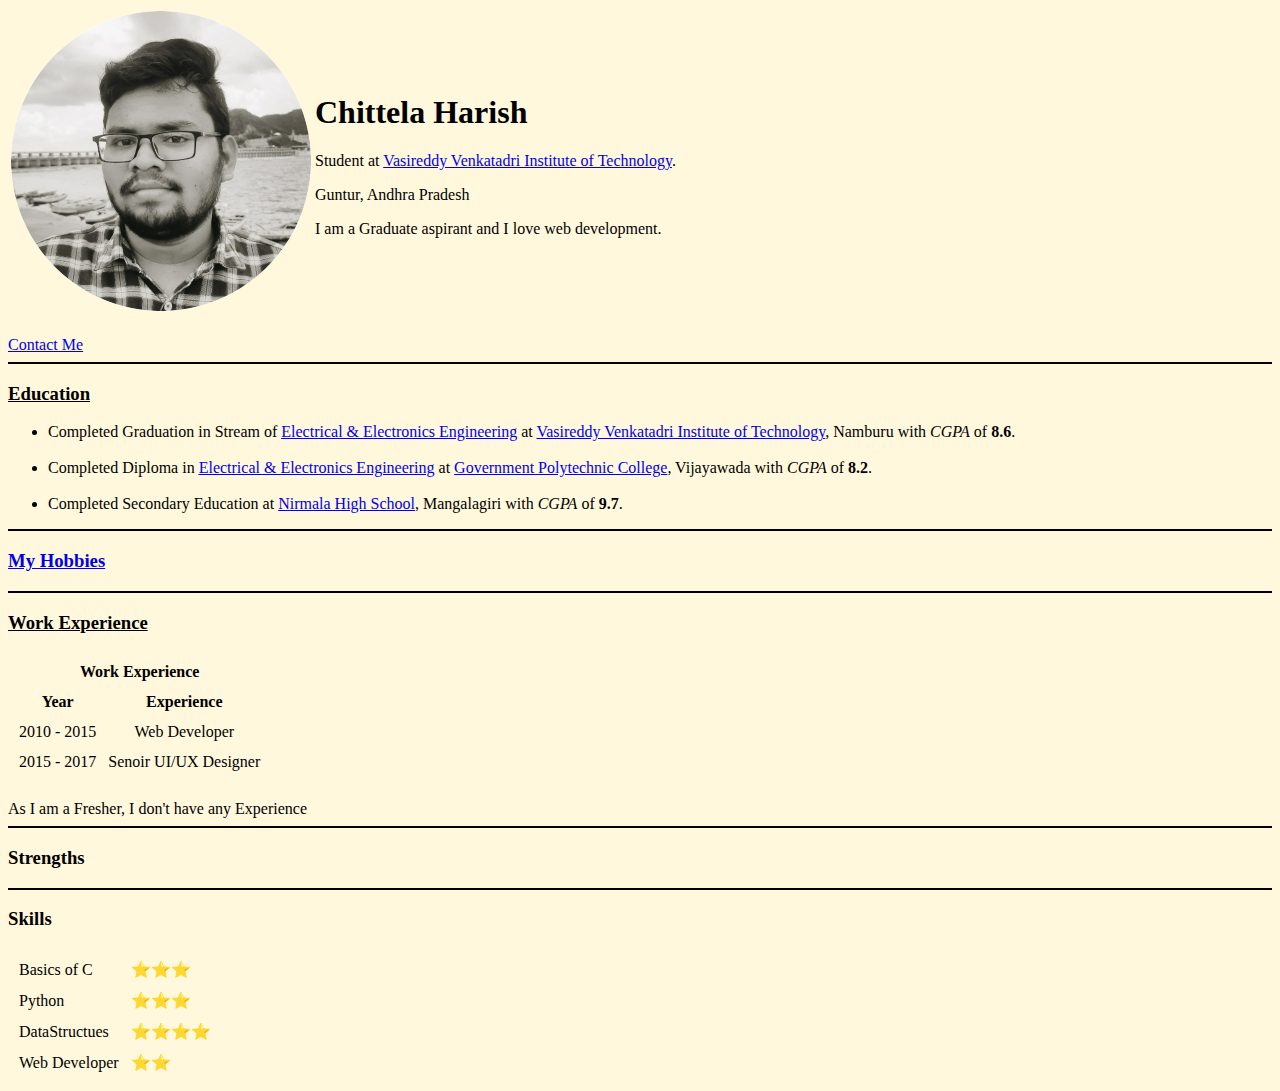
==== index.html @ 57e27d53 "Add initial CV files" ====
<!DOCTYPE html>
<html lang="en" dir="ltr">

<head>
  <meta charset="utf-8">
  <title>Harish's Personal Site</title>
</head>

<body bgcolor="cornsilk">
  <table>
    <tr cellspacing="20">
      <td><img src="images/Harish.png" alt="Chittela Harish"></td>
      <td>
        <h1>Chittela Harish</h1>
        <p>Student at <a href="https://www.vvitguntur.com/">Vasireddy Venkatadri Institute of Technology</a>.</p>
        <p>Guntur, Andhra Pradesh</p>
        <p>I am a Graduate aspirant and I love web development.</p>
      </td>
    </tr>
  </table>
  <br>
  <a href="contact-me.html">Contact Me</a>
  <hr color="Black">
  <h3><u>Education</u></h3>
  <ul>
    <li>Completed Graduation in Stream of <a href="Electrical & Electronics Engineering"><u>Electrical & Electronics Engineering</u></a> at <a href="https://www.vvitguntur.com/">Vasireddy Venkatadri Institute of Technology</a>, Namburu with <em>CGPA</em> of <strong>8.6</strong>.
    </li><br>
    <li>Completed Diploma in <a href="Electrical & Electronics Engineering"><u>Electrical & Electronics Engineering</u></a> at <a href="https://govtpolyvijayawada.ac.in/">Government Polytechnic College</a>, Vijayawada with <em>CGPA</em> of <strong>8.2</strong>.
    </li><br>
    <li>Completed Secondary Education at <a href="Niramala High School">Nirmala High School</a>, Mangalagiri with <em>CGPA</em> of <strong>9.7</strong>.
    </li>
  </ul>
  <hr color="Black">
  <h3><a href="hobbies.html">My Hobbies</a></h3>
  <hr color="Black">
  <h3><u>Work Experience</u></h3>
  <table cellspacing="10">
    <colgroup>
      <col span="1" class="Year">
      <col span="1" class="Experience">
    </colgroup>
    <tr>
      <th colspan="2">Work Experience</th>
    </tr>
    <tr>
      <th scope="col">Year</th>
      <th scope="=col">Experience</th>
    </tr>
    <tr>
      <td align="center">2010 - 2015</td>
      <td align="center">Web Developer</td>
    </tr>
    <tr>
      <td align="center">2015 - 2017</td>
      <td align="center">Senoir UI/UX Designer</td>
    </tr>
  </table>
  <br>
  As I am a Fresher, I don't have any Experience
  <hr color="Black">
  <h3>Strengths</h3>
  <hr color="Black">
  <h3>Skills</h3>
  <table cellspacing="10">
        <tr>
          <td>Basics of C</td>
          <td>⭐⭐⭐</td>
        </tr>
        <tr>
          <td>Python</td>
          <td>⭐⭐⭐</td>
        </tr>
        <tr>
          <td>DataStructues</td>
          <td>⭐⭐⭐⭐</td>
        </tr>
        <tr>
          <td>Web Developer</td>
          <td>⭐⭐</td>
        </tr>
  </table>

</body>

</html>
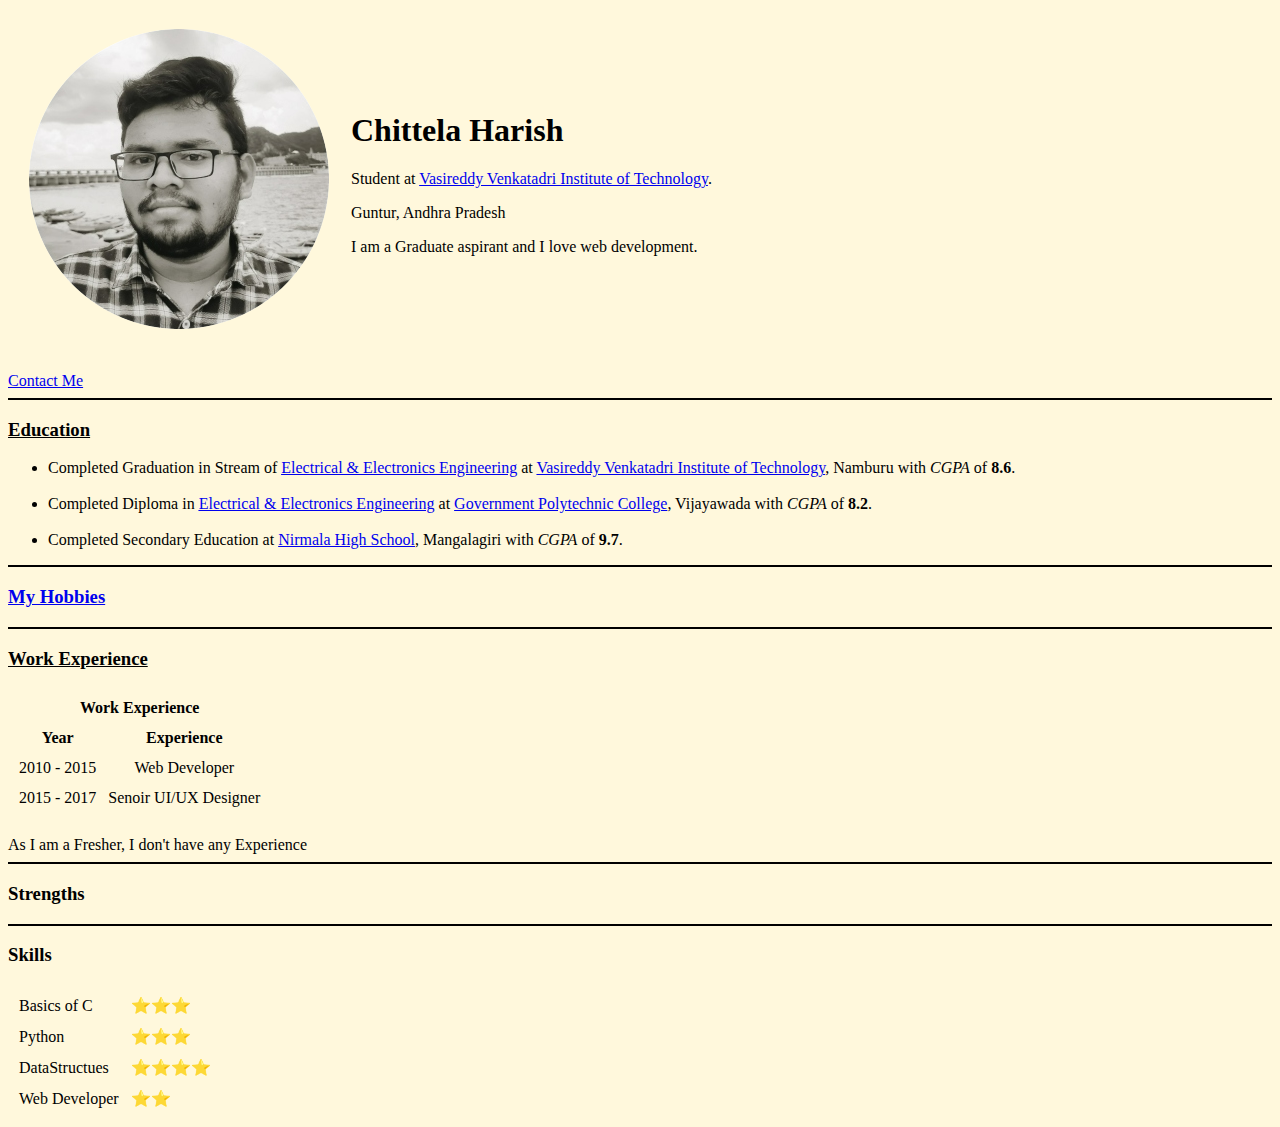
==== commit abdaacf7: "Update index.html" ====
--- a/index.html
+++ b/index.html
@@ -7,8 +7,8 @@
 </head>
 
 <body bgcolor="cornsilk">
-  <table>
-    <tr cellspacing="20">
+  <table cellspacing="20">
+    <tr>
       <td><img src="images/Harish.png" alt="Chittela Harish"></td>
       <td>
         <h1>Chittela Harish</h1>
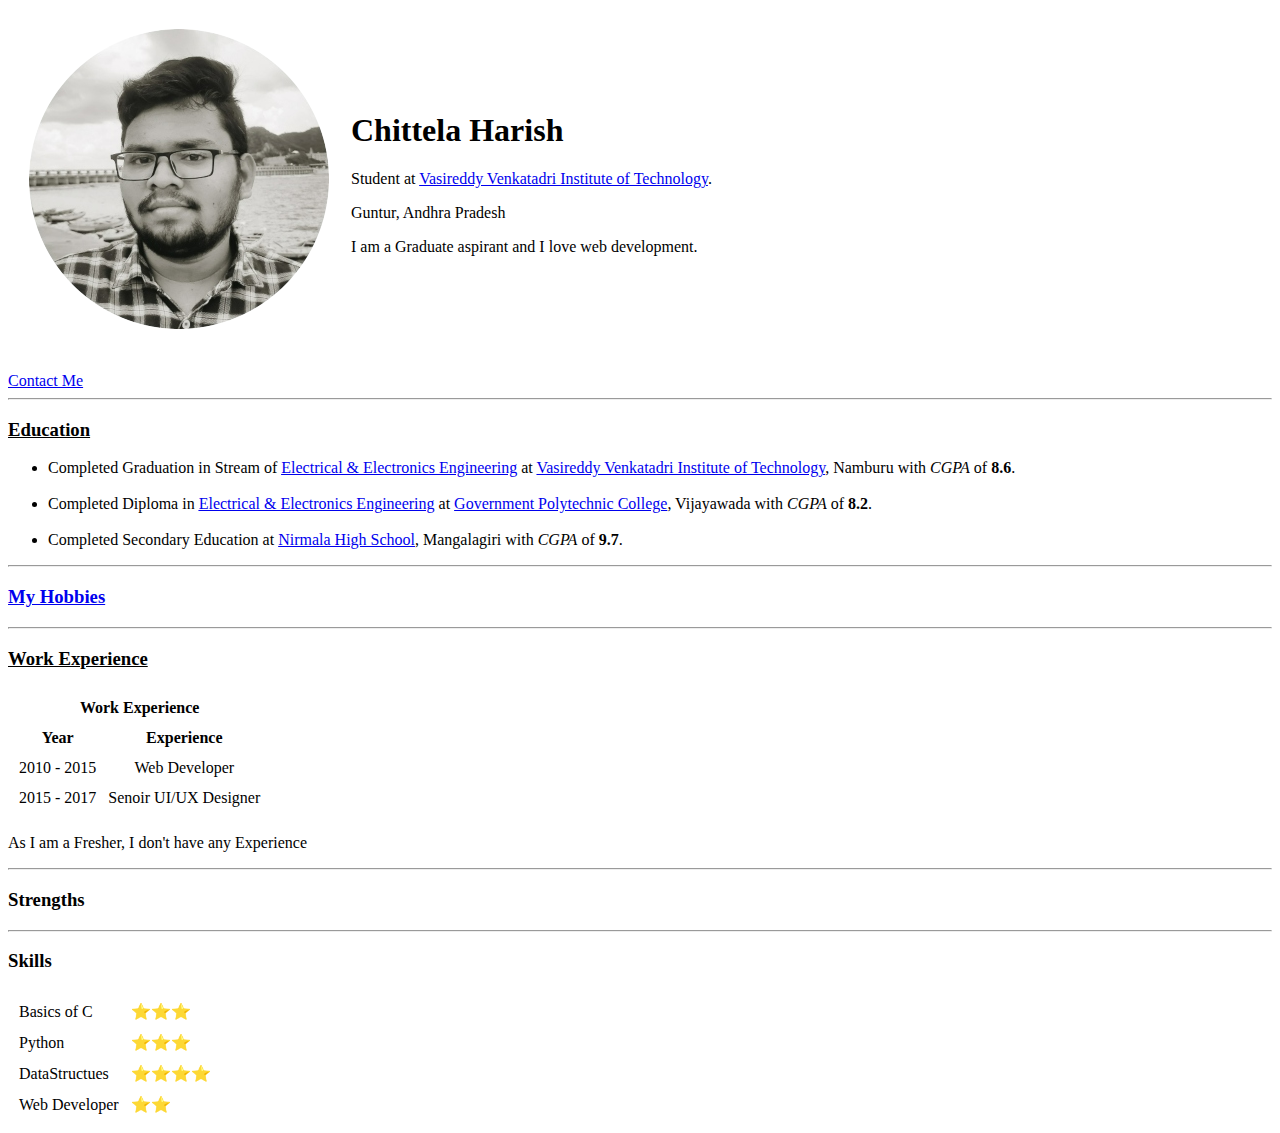
==== commit e8cda6c2: "Update index.html" ====
--- a/index.html
+++ b/index.html
@@ -4,9 +4,10 @@
 <head>
   <meta charset="utf-8">
   <title>Harish's Personal Site</title>
+  <link rel="stylesheet" href="css/styles.css">
 </head>
 
-<body bgcolor="cornsilk">
+<body>
   <table cellspacing="20">
     <tr>
       <td><img src="images/Harish.png" alt="Chittela Harish"></td>
@@ -20,28 +21,29 @@
   </table>
   <br>
   <a href="contact-me.html">Contact Me</a>
-  <hr color="Black">
+  <hr>
   <h3><u>Education</u></h3>
   <ul>
-    <li>Completed Graduation in Stream of <a href="Electrical & Electronics Engineering"><u>Electrical & Electronics Engineering</u></a> at <a href="https://www.vvitguntur.com/">Vasireddy Venkatadri Institute of Technology</a>, Namburu with <em>CGPA</em> of <strong>8.6</strong>.
+    <li>Completed Graduation in Stream of <a href="Electrical & Electronics Engineering"><u>Electrical & Electronics Engineering</u></a> at <a href="https://www.vvitguntur.com/">Vasireddy Venkatadri Institute of Technology</a>, Namburu with
+      <em>CGPA</em> of <strong>8.6</strong>.
     </li><br>
-    <li>Completed Diploma in <a href="Electrical & Electronics Engineering"><u>Electrical & Electronics Engineering</u></a> at <a href="https://govtpolyvijayawada.ac.in/">Government Polytechnic College</a>, Vijayawada with <em>CGPA</em> of <strong>8.2</strong>.
+    <li>Completed Diploma in <a href="Electrical & Electronics Engineering"><u>Electrical & Electronics Engineering</u></a> at <a href="https://govtpolyvijayawada.ac.in/">Government Polytechnic College</a>, Vijayawada with <em>CGPA</em> of
+      <strong>8.2</strong>.
     </li><br>
     <li>Completed Secondary Education at <a href="Niramala High School">Nirmala High School</a>, Mangalagiri with <em>CGPA</em> of <strong>9.7</strong>.
     </li>
   </ul>
-  <hr color="Black">
-  <h3><a href="hobbies.html">My Hobbies</a></h3>
-  <hr color="Black">
+  <hr>
+  <h3><a href="hobbies.html">My Hobbies</a></h3><hr>
   <h3><u>Work Experience</u></h3>
   <table cellspacing="10">
+    <tr>
+      <th colspan="2">Work Experience</th>
+    </tr>
     <colgroup>
       <col span="1" class="Year">
       <col span="1" class="Experience">
     </colgroup>
-    <tr>
-      <th colspan="2">Work Experience</th>
-    </tr>
     <tr>
       <th scope="col">Year</th>
       <th scope="=col">Experience</th>
@@ -55,29 +57,26 @@
       <td align="center">Senoir UI/UX Designer</td>
     </tr>
   </table>
-  <br>
-  As I am a Fresher, I don't have any Experience
-  <hr color="Black">
-  <h3>Strengths</h3>
-  <hr color="Black">
+  <p>As I am a Fresher, I don't have any Experience</p><hr>
+  <h3>Strengths</h3><hr>
   <h3>Skills</h3>
   <table cellspacing="10">
-        <tr>
-          <td>Basics of C</td>
-          <td>⭐⭐⭐</td>
-        </tr>
-        <tr>
-          <td>Python</td>
-          <td>⭐⭐⭐</td>
-        </tr>
-        <tr>
-          <td>DataStructues</td>
-          <td>⭐⭐⭐⭐</td>
-        </tr>
-        <tr>
-          <td>Web Developer</td>
-          <td>⭐⭐</td>
-        </tr>
+    <tr>
+      <td>Basics of C</td>
+      <td>⭐⭐⭐</td>
+    </tr>
+    <tr>
+      <td>Python</td>
+      <td>⭐⭐⭐</td>
+    </tr>
+    <tr>
+      <td>DataStructues</td>
+      <td>⭐⭐⭐⭐</td>
+    </tr>
+    <tr>
+      <td>Web Developer</td>
+      <td>⭐⭐</td>
+    </tr>
   </table>
 
 </body>
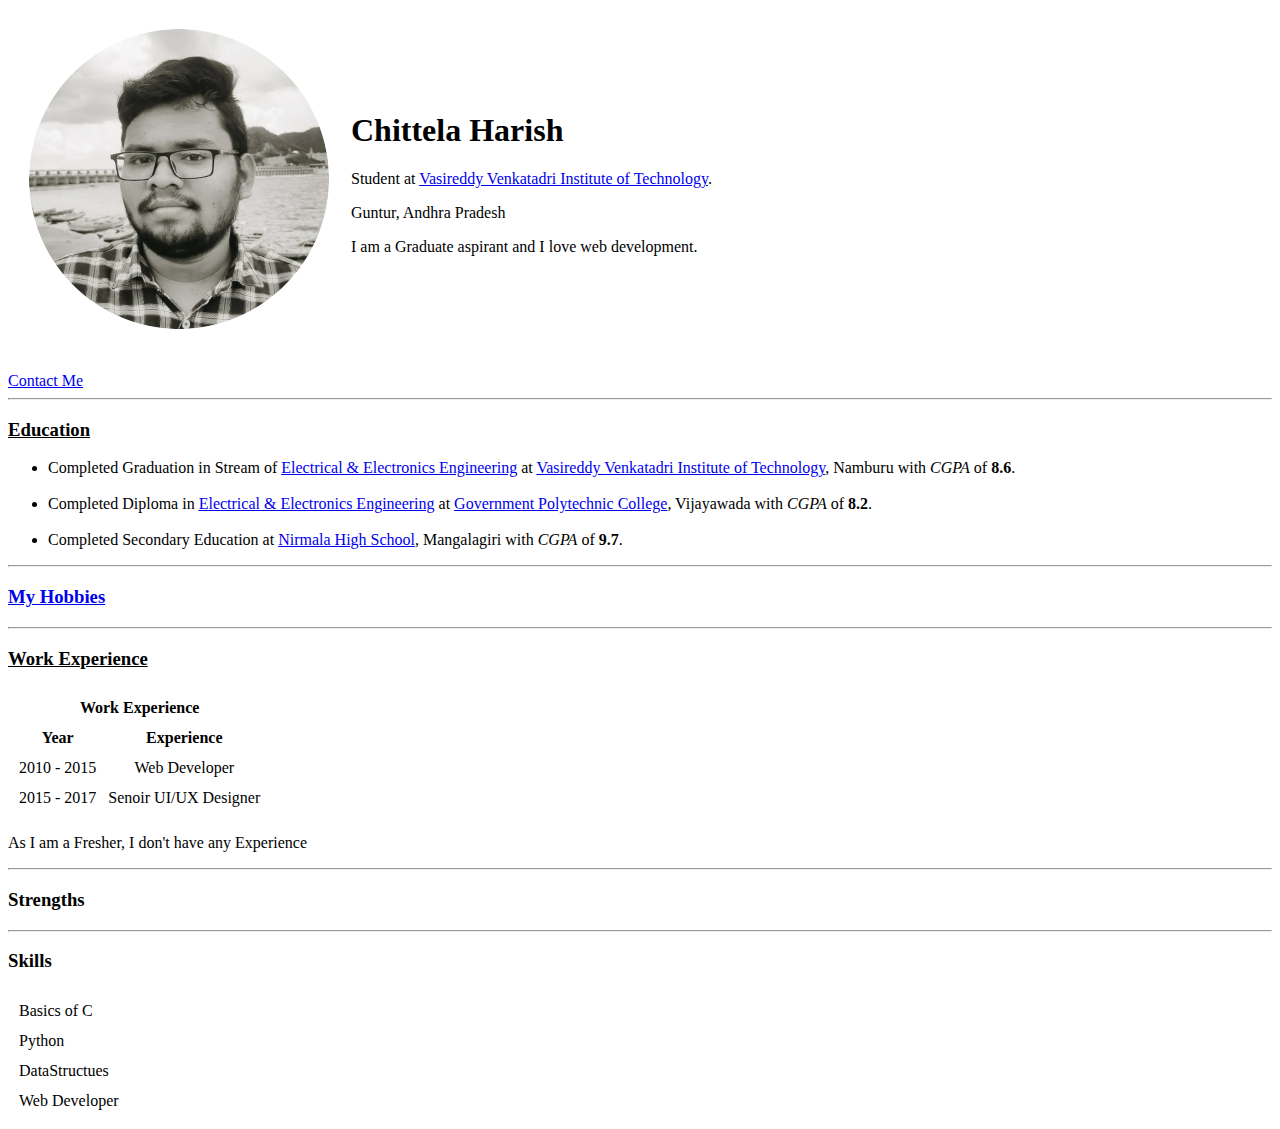
==== commit 227e54e9: "Update index.html" ====
--- a/index.html
+++ b/index.html
@@ -5,6 +5,7 @@
   <meta charset="utf-8">
   <title>Harish's Personal Site</title>
   <link rel="stylesheet" href="css/styles.css">
+  <link rel="icon" href="favicon.ico">
 </head>
 
 <body>
@@ -63,19 +64,15 @@
   <table cellspacing="10">
     <tr>
       <td>Basics of C</td>
-      <td>⭐⭐⭐</td>
     </tr>
     <tr>
       <td>Python</td>
-      <td>⭐⭐⭐</td>
     </tr>
     <tr>
       <td>DataStructues</td>
-      <td>⭐⭐⭐⭐</td>
     </tr>
     <tr>
       <td>Web Developer</td>
-      <td>⭐⭐</td>
     </tr>
   </table>
 
